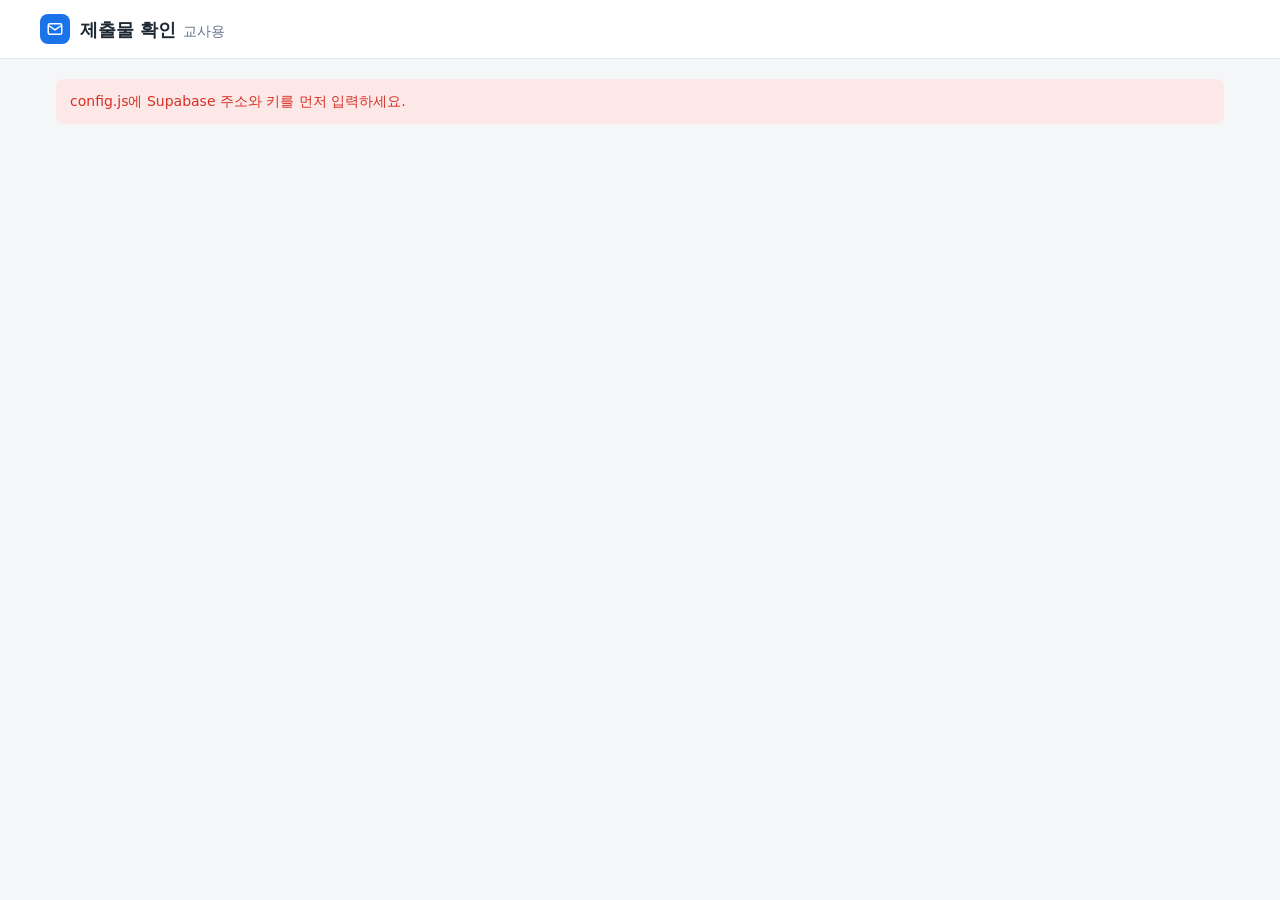
==== teacher.html @ 7e740667 "업무용 이메일 작성 수행평가 양식 Co-Authored-By: Claude Opus 5.5 <noreply@anthropic.com> Claude-Session: https://c" ====
<!doctype html>
<html lang="ko">
<head>
  <meta charset="utf-8">
  <meta name="viewport" content="width=device-width, initial-scale=1">
  <meta name="robots" content="noindex">
  <title>제출물 확인</title>
  <link rel="stylesheet" href="style.css">
  <script src="config.js"></script>
  <script src="vendor/supabase.js"></script>
  <style>
    main { max-width: 1200px; }
    .topbar-inner { max-width: 1200px; }
    .login { max-width: 380px; margin: 60px auto; padding: 24px; }
    .login h2 { margin: 0 0 16px; font-size: 18px; }
    .login label { display: block; font-size: 14px; color: var(--muted); margin-bottom: 12px; }
    .login input { display: block; width: 100%; margin-top: 4px; padding: 10px 12px; border: 1px solid var(--line); border-radius: 8px; }
    .login .btn { width: 100%; justify-content: center; }
    .login .msg { color: var(--danger); font-size: 14px; min-height: 20px; margin-top: 10px; }

    .bar { display: flex; flex-wrap: wrap; gap: 10px; align-items: center; padding: 12px 16px; }
    .bar input[type=search] { flex: 1; min-width: 180px; padding: 8px 12px; border: 1px solid var(--line); border-radius: 20px; }
    .bar label { font-size: 14px; color: var(--muted); display: flex; gap: 6px; align-items: center; }
    .count { font-size: 14px; color: var(--muted); }

    .split { display: grid; grid-template-columns: minmax(0, 420px) minmax(0, 1fr); gap: 16px; margin-top: 16px; align-items: start; }
    .list { max-height: calc(100vh - 220px); overflow: auto; }
    .item { display: block; width: 100%; text-align: left; border: 0; border-bottom: 1px solid var(--line); background: transparent; padding: 12px 16px; cursor: pointer; }
    .item:hover { background: var(--surface-2); }
    .item.sel { background: var(--primary-soft); }
    .item .top { display: flex; gap: 8px; align-items: baseline; }
    .item .who { font-weight: 700; }
    .item .when { margin-left: auto; color: var(--muted); font-size: 12px; white-space: nowrap; }
    .item .s { color: var(--text); font-size: 14px; overflow: hidden; text-overflow: ellipsis; white-space: nowrap; }
    .item .meta { color: var(--muted); font-size: 12px; }
    .tag { display: inline-block; font-size: 11px; padding: 0 6px; border-radius: 10px; background: #fef7e0; color: #8a5a00; margin-left: 4px; }
    .detail { padding: 20px; min-height: 300px; }
    .detail .empty { color: var(--muted); text-align: center; padding: 80px 0; }
    .detail .actions { display: flex; gap: 8px; justify-content: flex-end; margin-bottom: 12px; flex-wrap: wrap; }
    .detail .stu { color: var(--muted); font-size: 14px; margin-bottom: 10px; }

    @media (max-width: 860px) {
      .split { grid-template-columns: 1fr; }
      .list { max-height: 50vh; }
    }
    @media print {
      .split { display: block; }
      .list, .bar, .detail .actions { display: none !important; }
    }
  </style>
</head>
<body>
  <div class="topbar">
    <div class="topbar-inner">
      <div class="logo" aria-hidden="true">
        <svg width="18" height="18" viewBox="0 0 24 24" fill="none" stroke="currentColor" stroke-width="2"><rect x="3" y="5" width="18" height="14" rx="2"/><path d="m3 7 9 6 9-6"/></svg>
      </div>
      <h1>제출물 확인 <span style="font-weight:400;color:var(--muted);font-size:14px">교사용</span></h1>
      <span class="spacer"></span>
      <span id="who" style="font-size:13px;color:var(--muted)"></span>
      <button class="btn hidden" id="logoutBtn" type="button">로그아웃</button>
    </div>
  </div>

  <main>
    <div id="configNotice" class="notice hidden">config.js에 Supabase 주소와 키를 먼저 입력하세요.</div>

    <form class="card login hidden" id="loginView">
      <h2>교사 로그인</h2>
      <label>이메일 <input type="email" id="email" autocomplete="username" required></label>
      <label>비밀번호 <input type="password" id="password" autocomplete="current-password" required></label>
      <button class="btn primary" type="submit" id="loginBtn">로그인</button>
      <div class="msg" id="loginMsg"></div>
    </form>

    <section id="appView" class="hidden">
      <div class="card bar">
        <input type="search" id="q" placeholder="학번, 이름, 제목, 받는 사람으로 검색">
        <label><input type="checkbox" id="latestOnly" checked> 학번별 마지막 제출만</label>
        <span class="count" id="count"></span>
        <button class="btn" id="reloadBtn" type="button">새로고침</button>
        <button class="btn" id="csvBtn" type="button">엑셀(CSV) 내려받기</button>
      </div>
      <div class="split">
        <div class="card list" id="list"></div>
        <div class="card detail" id="detail"><div class="empty">왼쪽 목록에서 제출물을 선택하세요.</div></div>
      </div>
    </section>
  </main>

<script>
(function () {
  const CFG = window.APP_CONFIG || {};
  const $ = (id) => document.getElementById(id);
  if (!CFG.SUPABASE_URL || !CFG.SUPABASE_ANON_KEY || !window.supabase) {
    $("configNotice").classList.remove("hidden");
    return;
  }
  const sb = window.supabase.createClient(CFG.SUPABASE_URL, CFG.SUPABASE_ANON_KEY);
  let rows = [], selectedId = null;

  function el(tag, cls, text) { const n = document.createElement(tag); if (cls) n.className = cls; if (text != null) n.textContent = text; return n; }
  const fmtTime = (t) => new Date(t).toLocaleString("ko-KR", { timeZone: "Asia/Seoul", month: "2-digit", day: "2-digit", hour: "2-digit", minute: "2-digit", second: "2-digit" });
  const fmtSize = (n) => n < 1024 ? n + " B" : n < 1048576 ? (n / 1024).toFixed(1) + " KB" : (n / 1048576).toFixed(1) + " MB";

  // ---------- 로그인 ----------
  async function showForSession(session) {
    if (!session) {
      $("loginView").classList.remove("hidden"); $("appView").classList.add("hidden");
      $("logoutBtn").classList.add("hidden"); $("who").textContent = "";
      return;
    }
    const { data: ok, error } = await sb.rpc("is_teacher");
    if (error || !ok) {
      await sb.auth.signOut();
      $("loginMsg").textContent = "교사 명단(teachers 테이블)에 등록되지 않은 계정입니다.";
      return showForSession(null);
    }
    $("who").textContent = session.user.email;
    $("logoutBtn").classList.remove("hidden");
    $("loginView").classList.add("hidden"); $("appView").classList.remove("hidden");
    load();
  }
  $("loginView").addEventListener("submit", async (e) => {
    e.preventDefault();
    $("loginMsg").textContent = ""; $("loginBtn").disabled = true;
    const { data, error } = await sb.auth.signInWithPassword({ email: $("email").value.trim(), password: $("password").value });
    $("loginBtn").disabled = false;
    if (error) { $("loginMsg").textContent = "로그인 실패: 이메일 또는 비밀번호를 확인하세요."; return; }
    showForSession(data.session);
  });
  $("logoutBtn").addEventListener("click", async () => { await sb.auth.signOut(); rows = []; showForSession(null); });
  sb.auth.getSession().then(({ data }) => showForSession(data.session));

  // ---------- 목록 ----------
  async function load() {
    $("list").innerHTML = '<div style="padding:16px;color:var(--muted)">불러오는 중…</div>';
    const all = [];
    for (let from = 0; ; from += 1000) {
      const { data, error } = await sb.from("submissions").select("*").order("created_at", { ascending: false }).range(from, from + 999);
      if (error) { $("list").innerHTML = ""; $("list").appendChild(el("div", "notice", "불러오기 실패: " + error.message)); return; }
      all.push(...data);
      if (data.length < 1000) break;
    }
    rows = all;
    renderList();
  }

  function visibleRows() {
    let list = rows;
    if ($("latestOnly").checked) {
      const seen = new Set();
      list = list.filter((r) => { const k = r.student_no.trim(); if (seen.has(k)) return false; seen.add(k); return true; });
    }
    const q = $("q").value.trim().toLowerCase();
    if (q) list = list.filter((r) => [r.student_no, r.student_name, r.subject, ...(r.to_addrs || [])].join(" ").toLowerCase().includes(q));
    return list.slice().sort((a, b) => a.student_no.localeCompare(b.student_no, "ko", { numeric: true }) || b.created_at.localeCompare(a.created_at));
  }

  function renderList() {
    const list = visibleRows();
    const counts = {};
    rows.forEach((r) => (counts[r.student_no.trim()] = (counts[r.student_no.trim()] || 0) + 1));
    $("count").textContent = `${list.length}건 표시 / 전체 ${rows.length}건 · 학생 ${Object.keys(counts).length}명`;
    const box = $("list"); box.innerHTML = "";
    if (!list.length) { box.appendChild(el("div", null, "제출물이 없습니다.")).style.cssText = "padding:16px;color:var(--muted)"; return; }
    list.forEach((r) => {
      const b = el("button", "item" + (r.id === selectedId ? " sel" : "")); b.type = "button";
      const top = el("div", "top");
      const who = el("span", "who", `${r.student_no} ${r.student_name}`);
      if (counts[r.student_no.trim()] > 1) who.appendChild(el("span", "tag", `${counts[r.student_no.trim()]}회 제출`));
      top.append(who, el("span", "when", fmtTime(r.created_at)));
      const att = (r.attachments || []).length;
      b.append(top, el("div", "s", r.subject || "(제목 없음)"),
        el("div", "meta", `받는 사람 ${r.to_addrs.length} · 참조 ${r.cc_addrs.length} · 숨은 참조 ${r.bcc_addrs.length}` + (att ? ` · 첨부 ${att}` : "")));
      b.addEventListener("click", () => { selectedId = r.id; renderList(); renderDetail(r); });
      box.appendChild(b);
    });
  }
  $("q").addEventListener("input", renderList);
  $("latestOnly").addEventListener("change", renderList);
  $("reloadBtn").addEventListener("click", load);

  // ---------- 상세 ----------
  async function renderDetail(r) {
    const d = $("detail"); d.innerHTML = "";
    const actions = el("div", "actions");
    const printBtn = el("button", "btn", "인쇄"); printBtn.type = "button"; printBtn.onclick = () => window.print();
    const delBtn = el("button", "btn danger", "삭제"); delBtn.type = "button"; delBtn.onclick = () => del(r);
    actions.append(printBtn, delBtn);
    d.appendChild(actions);
    d.appendChild(el("div", "stu", `${r.student_no} ${r.student_name} · 제출 ${new Date(r.created_at).toLocaleString("ko-KR", { timeZone: "Asia/Seoul" })} · 접수번호 ${r.id.slice(0, 8).toUpperCase()}`));

    const v = el("div", "mailview");
    v.appendChild(el("h3", "subj" + (r.subject ? "" : " empty"), r.subject || "(제목 없음)"));
    const dl = el("dl");
    const add = (k, val, always) => { if (!val && !always) return; dl.append(el("dt", null, k), el("dd", null, val || "(없음)")); };
    add("보내는 사람", r.sender, true);
    add("받는 사람", r.to_addrs.join(", "), true);
    add("참조", r.cc_addrs.join(", "), true);
    add("숨은 참조", r.bcc_addrs.join(", "), true);
    v.appendChild(dl);
    v.appendChild(el("div", "body", r.body || "(본문 없음)"));
    v.appendChild(el("div", "sig", r.signature || "(서명 없음)"));
    const files = r.attachments || [];
    const fl = el("div", "files");
    if (!files.length) fl.appendChild(el("span", "meta", "첨부파일 없음")).style.cssText = "color:var(--muted);font-size:14px";
    v.appendChild(fl);
    d.appendChild(v);

    for (const f of files) {
      const a = el("span", "attach");
      const link = el("a", "name", f.name); link.title = f.name; link.href = "#";
      a.append(link, el("span", "size", fmtSize(f.size)));
      fl.appendChild(a);
      const { data, error } = await sb.storage.from("attachments").createSignedUrl(f.path, 3600, { download: f.name });
      if (error) { link.removeAttribute("href"); link.textContent += " (불러오기 실패)"; }
      else link.href = data.signedUrl;
    }
  }

  async function del(r) {
    if (!confirm(`${r.student_no} ${r.student_name} 학생의 제출물(${fmtTime(r.created_at)})을 삭제할까요? 되돌릴 수 없습니다.`)) return;
    const paths = (r.attachments || []).map((f) => f.path);
    if (paths.length) await sb.storage.from("attachments").remove(paths);
    const { error } = await sb.from("submissions").delete().eq("id", r.id);
    if (error) { alert("삭제 실패: " + error.message); return; }
    rows = rows.filter((x) => x.id !== r.id); selectedId = null;
    $("detail").innerHTML = '<div class="empty">삭제했습니다.</div>';
    renderList();
  }

  // ---------- CSV ----------
  $("csvBtn").addEventListener("click", () => {
    const head = ["제출시각", "학번", "이름", "보내는 사람", "받는 사람", "참조", "숨은 참조", "제목", "본문", "서명", "첨부파일", "접수번호"];
    const lines = [head];
    visibleRows().forEach((r) => lines.push([
      new Date(r.created_at).toLocaleString("ko-KR", { timeZone: "Asia/Seoul" }), r.student_no, r.student_name, r.sender || "",
      r.to_addrs.join(", "), r.cc_addrs.join(", "), r.bcc_addrs.join(", "), r.subject || "", r.body || "", r.signature || "",
      (r.attachments || []).map((f) => f.name).join(", "), r.id.slice(0, 8).toUpperCase(),
    ]));
    const csv = "﻿" + lines.map((l) => l.map((c) => '"' + String(c).replace(/"/g, '""') + '"').join(",")).join("\r\n");
    const a = document.createElement("a");
    a.href = URL.createObjectURL(new Blob([csv], { type: "text/csv;charset=utf-8" }));
    a.download = `이메일수행평가_제출물_${new Date().toISOString().slice(0, 10)}.csv`;
    a.click();
    setTimeout(() => URL.revokeObjectURL(a.href), 1000);
  });
})();
</script>
</body>
</html>
---- style.css ----
:root {
  --bg: #f4f6f8;
  --surface: #ffffff;
  --surface-2: #f8fafc;
  --text: #1f2933;
  --muted: #64748b;
  --line: #e2e8f0;
  --primary: #1a73e8;
  --primary-hover: #155fc4;
  --primary-soft: #e8f0fe;
  --danger: #d93025;
  --danger-soft: #fce8e6;
  --ok: #188038;
  --ok-soft: #e6f4ea;
  --radius: 10px;
  --shadow: 0 1px 3px rgba(15, 23, 42, .08), 0 4px 16px rgba(15, 23, 42, .06);
}

* { box-sizing: border-box; }
html, body { margin: 0; }
body {
  background: var(--bg);
  color: var(--text);
  font-family: "Pretendard", "Apple SD Gothic Neo", "Malgun Gothic", "Noto Sans KR", system-ui, sans-serif;
  font-size: 15px;
  line-height: 1.5;
}
button, input, textarea { font: inherit; color: inherit; }

.topbar {
  background: var(--surface);
  border-bottom: 1px solid var(--line);
  padding: 14px 16px;
}
.topbar-inner { max-width: 920px; margin: 0 auto; display: flex; align-items: center; gap: 10px; }
.topbar h1 { font-size: 18px; margin: 0; font-weight: 700; }
.topbar .spacer { flex: 1; }
.logo {
  width: 30px; height: 30px; border-radius: 8px; background: var(--primary); color: #fff;
  display: grid; place-items: center; flex: none;
}

main { max-width: 920px; margin: 20px auto 60px; padding: 0 16px; }

.card { background: var(--surface); border-radius: var(--radius); box-shadow: var(--shadow); }
.card + .card { margin-top: 16px; }

.notice {
  padding: 12px 14px; border-radius: 8px; margin-bottom: 16px; font-size: 14px;
  background: var(--danger-soft); color: var(--danger);
}
.notice.info { background: var(--primary-soft); color: #174ea6; }

/* 학생 정보 */
.student { display: flex; flex-wrap: wrap; gap: 12px; padding: 14px 16px; align-items: center; }
.student .title { font-weight: 700; margin-right: 6px; }
.student label { display: flex; align-items: center; gap: 8px; color: var(--muted); font-size: 14px; }
.student input {
  width: 140px; padding: 8px 10px; border: 1px solid var(--line); border-radius: 6px; background: var(--surface);
}
.student input:focus { outline: 2px solid var(--primary); outline-offset: -1px; border-color: transparent; }

/* 편지 쓰기 */
.compose-head {
  background: #404b5a; color: #fff; padding: 10px 16px; border-radius: var(--radius) var(--radius) 0 0;
  font-size: 14px; font-weight: 600; display: flex; justify-content: space-between; align-items: center;
}
.compose-head .saved { font-weight: 400; opacity: .8; font-size: 13px; }

.row {
  display: flex; align-items: flex-start; gap: 8px; border-bottom: 1px solid var(--line);
  padding: 6px 16px; min-height: 44px;
}
.row > .label { width: 84px; flex: none; color: var(--muted); font-size: 14px; padding-top: 7px; }
.row > .label small { display: block; font-size: 11px; color: #94a3b8; line-height: 1.2; }
.row input.plain {
  flex: 1; border: 0; outline: 0; padding: 7px 0; background: transparent; min-width: 0;
}

.chips { flex: 1; display: flex; flex-wrap: wrap; gap: 6px; align-items: center; min-width: 0; padding: 3px 0; cursor: text; }
.chips input { flex: 1; min-width: 160px; border: 0; outline: 0; padding: 4px 0; background: transparent; }
.chip {
  display: inline-flex; align-items: center; gap: 4px; max-width: 100%;
  background: var(--surface-2); border: 1px solid var(--line); border-radius: 16px;
  padding: 2px 4px 2px 10px; font-size: 14px;
}
.chip span { overflow: hidden; text-overflow: ellipsis; white-space: nowrap; }
.chip.invalid { background: var(--danger-soft); border-color: #f5b5ae; color: var(--danger); }
.chip button {
  border: 0; background: transparent; cursor: pointer; width: 20px; height: 20px; border-radius: 50%;
  display: grid; place-items: center; color: var(--muted); padding: 0;
}
.chip button:hover { background: rgba(0,0,0,.08); }

.body-area { padding: 12px 16px; }
.body-area textarea {
  width: 100%; border: 0; outline: 0; resize: vertical; min-height: 300px; background: transparent; line-height: 1.7;
}
.sig-area { margin: 0 16px; border-top: 1px dashed var(--line); padding: 10px 0; }
.sig-area .label { color: var(--muted); font-size: 13px; margin-bottom: 4px; }
.sig-area textarea {
  width: 100%; border: 1px solid var(--line); border-radius: 6px; padding: 8px 10px; min-height: 80px;
  resize: vertical; background: var(--surface-2); line-height: 1.6;
}
.sig-area textarea:focus { outline: 2px solid var(--primary); outline-offset: -1px; border-color: transparent; }

.attach-list { padding: 4px 16px 0; display: flex; flex-wrap: wrap; gap: 8px; }
.attach {
  display: inline-flex; align-items: center; gap: 8px; border: 1px solid var(--line); border-radius: 8px;
  padding: 6px 6px 6px 10px; background: var(--surface-2); font-size: 14px; max-width: 100%;
}
.attach .name { overflow: hidden; text-overflow: ellipsis; white-space: nowrap; max-width: 260px; }
.attach .size { color: var(--muted); font-size: 12px; }
.attach a { color: var(--primary); text-decoration: none; }
.attach a:hover { text-decoration: underline; }

.dropzone {
  margin: 10px 16px 0; border: 2px dashed var(--line); border-radius: 8px; padding: 14px; text-align: center;
  color: var(--muted); font-size: 14px; display: none;
}
.dropzone.active { display: block; border-color: var(--primary); background: var(--primary-soft); color: var(--primary); }

.toolbar { display: flex; align-items: center; gap: 8px; padding: 14px 16px; flex-wrap: wrap; }
.toolbar .spacer { flex: 1; }

.btn {
  border: 1px solid var(--line); background: var(--surface); padding: 8px 16px; border-radius: 20px; cursor: pointer;
  display: inline-flex; align-items: center; gap: 6px; font-size: 14px; white-space: nowrap;
}
.btn:hover { background: var(--surface-2); }
.btn.primary { background: var(--primary); border-color: var(--primary); color: #fff; font-weight: 600; padding: 9px 24px; }
.btn.primary:hover { background: var(--primary-hover); }
.btn.danger { color: var(--danger); }
.btn:disabled { opacity: .55; cursor: not-allowed; }
.btn svg { width: 18px; height: 18px; }

/* 모달 */
.modal-bg {
  position: fixed; inset: 0; background: rgba(15, 23, 42, .45); display: none; align-items: center;
  justify-content: center; padding: 16px; z-index: 50;
}
.modal-bg.open { display: flex; }
.modal {
  background: var(--surface); border-radius: 12px; width: 100%; max-width: 760px; max-height: calc(100vh - 32px);
  display: flex; flex-direction: column; box-shadow: 0 20px 50px rgba(0,0,0,.25);
}
.modal header { padding: 16px 18px; border-bottom: 1px solid var(--line); font-weight: 700; display: flex; justify-content: space-between; align-items: center; }
.modal .content { padding: 16px 18px; overflow: auto; }
.modal footer { padding: 12px 18px; border-top: 1px solid var(--line); display: flex; gap: 8px; justify-content: flex-end; flex-wrap: wrap; }
.modal .x { border: 0; background: transparent; font-size: 22px; cursor: pointer; color: var(--muted); line-height: 1; }

.warn-list { margin: 0 0 14px; padding: 10px 14px 10px 30px; background: #fef7e0; color: #8a5a00; border-radius: 8px; font-size: 14px; }
.err-list { margin: 0 0 14px; padding: 10px 14px 10px 30px; background: var(--danger-soft); color: var(--danger); border-radius: 8px; font-size: 14px; }

/* 받은 메일처럼 보기 */
.mailview .subj { font-size: 20px; font-weight: 700; margin: 0 0 12px; word-break: break-word; }
.mailview .subj.empty { color: var(--muted); font-weight: 400; font-style: italic; }
.mailview dl { display: grid; grid-template-columns: 84px 1fr; gap: 4px 10px; margin: 0 0 14px; font-size: 14px; }
.mailview dt { color: var(--muted); }
.mailview dd { margin: 0; word-break: break-all; }
.mailview .body {
  white-space: pre-wrap; word-break: break-word; border-top: 1px solid var(--line); padding-top: 14px; line-height: 1.75;
}
.mailview .sig { white-space: pre-wrap; color: #475569; margin-top: 16px; padding-top: 10px; border-top: 1px dashed var(--line); font-size: 14px; }
.mailview .files { margin-top: 16px; display: flex; flex-wrap: wrap; gap: 8px; }

.success { text-align: center; padding: 48px 20px; }
.success .check {
  width: 64px; height: 64px; border-radius: 50%; background: var(--ok-soft); color: var(--ok);
  display: grid; place-items: center; margin: 0 auto 16px;
}
.success h2 { margin: 0 0 8px; }
.success p { color: var(--muted); margin: 4px 0; }
.success .receipt { display: inline-block; margin-top: 14px; background: var(--surface-2); border: 1px solid var(--line); border-radius: 8px; padding: 10px 16px; text-align: left; font-size: 14px; }

.hidden { display: none !important; }

@media (max-width: 600px) {
  .row { flex-direction: column; gap: 0; padding: 6px 16px; }
  .row > .label { width: auto; padding-top: 2px; }
  .row > .label small { display: inline; margin-left: 4px; }
  .chips input { min-width: 120px; }
  .student input { width: 120px; }
  .mailview dl { grid-template-columns: 70px 1fr; }
  .attach .name { max-width: 180px; }
}

@media print {
  body { background: #fff; }
  .topbar, .no-print { display: none !important; }
  .card { box-shadow: none; }
}
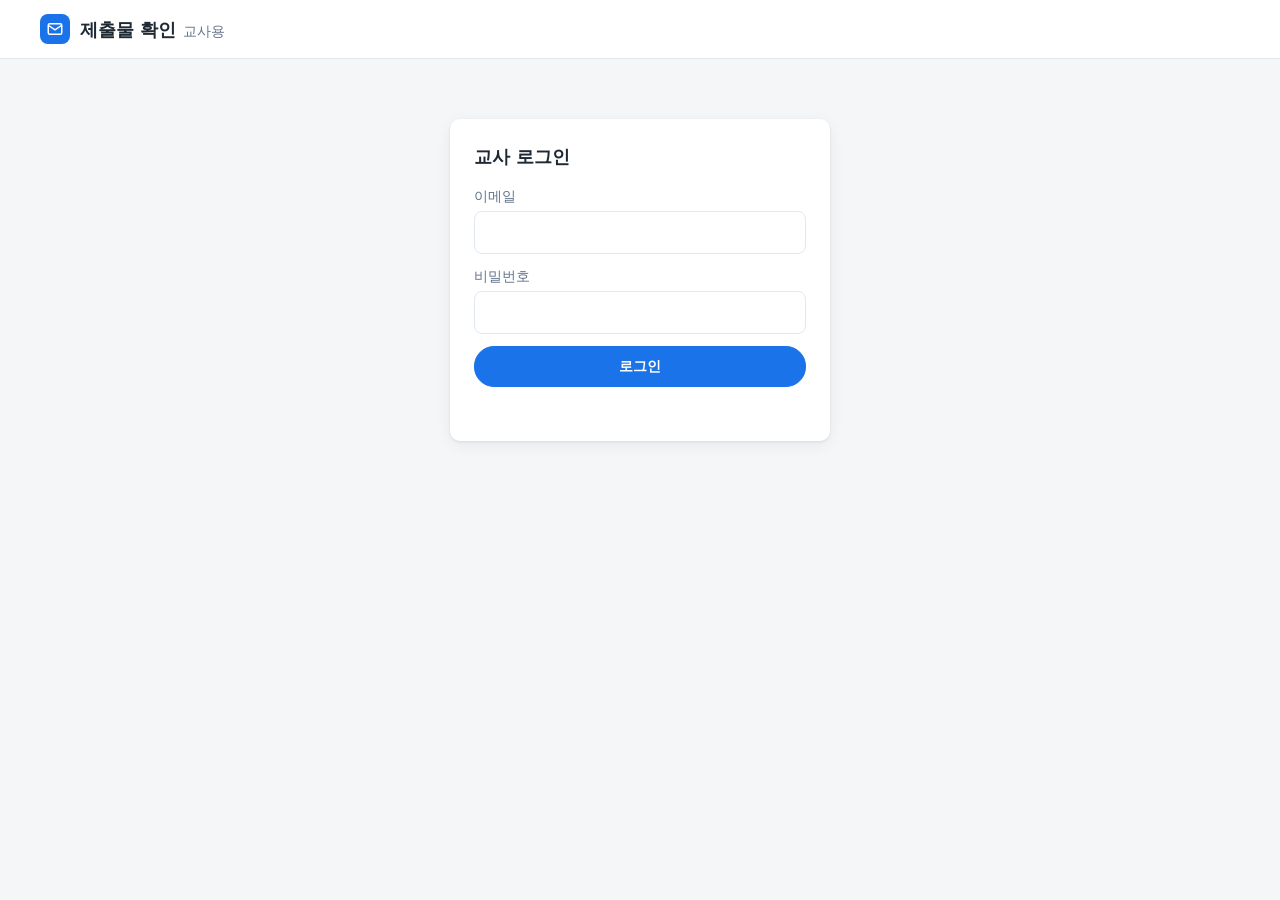
==== commit bca04200: "시험 마감(잠금)·마감 예약, 서버 자동저장과 교사 복원 기능 추가 Co-Authored-By: Claude Opus 5.5 <noreply@anthropic.com> Claude" ====
--- a/teacher.html
+++ b/teacher.html
@@ -38,6 +38,15 @@
     .detail .empty { color: var(--muted); text-align: center; padding: 80px 0; }
     .detail .actions { display: flex; gap: 8px; justify-content: flex-end; margin-bottom: 12px; flex-wrap: wrap; }
     .detail .stu { color: var(--muted); font-size: 14px; margin-bottom: 10px; }
+    .exam { display: flex; flex-wrap: wrap; gap: 10px; align-items: center; padding: 14px 16px; margin-bottom: 16px; }
+    .exam .spacer { flex: 1; }
+    .exam input[type=datetime-local] { padding: 6px 10px; border: 1px solid var(--line); border-radius: 8px; }
+    .tabs { display: inline-flex; border: 1px solid var(--line); border-radius: 20px; overflow: hidden; }
+    .tabs button { border: 0; background: transparent; padding: 7px 14px; cursor: pointer; font-size: 14px; }
+    .tabs button.on { background: var(--primary); color: #fff; font-weight: 600; }
+    .tag.ok { background: var(--ok-soft); color: var(--ok); }
+    .tag.wait { background: var(--primary-soft); color: #174ea6; }
+    .help { font-size: 13px; color: var(--muted); background: var(--surface-2); border-radius: 8px; padding: 8px 12px; margin-bottom: 12px; }
 
     @media (max-width: 860px) {
       .split { grid-template-columns: 1fr; }
@@ -74,7 +83,18 @@
     </form>
 
     <section id="appView" class="hidden">
+      <div class="card exam">
+        <b>시험 상태</b>
+        <span class="pill" id="examPill">확인 중…</span>
+        <span class="count" id="examInfo"></span>
+        <span class="spacer"></span>
+        <label class="count">마감 예약 <input type="datetime-local" id="closeAt"></label>
+        <button class="btn" id="setCloseBtn" type="button">예약</button>
+        <button class="btn" id="clearCloseBtn" type="button">예약 취소</button>
+        <button class="btn" id="toggleBtn" type="button">…</button>
+      </div>
       <div class="card bar">
+        <div class="tabs"><button type="button" id="tabSub" class="on">제출물</button><button type="button" id="tabDraft">작성 중 자동저장</button></div>
         <input type="search" id="q" placeholder="학번, 이름, 제목, 받는 사람으로 검색">
         <label><input type="checkbox" id="latestOnly" checked> 학번별 마지막 제출만</label>
         <span class="count" id="count"></span>
@@ -97,11 +117,14 @@
     return;
   }
   const sb = window.supabase.createClient(CFG.SUPABASE_URL, CFG.SUPABASE_ANON_KEY);
-  let rows = [], selectedId = null;
+  let rows = [], drafts = [], selectedId = null, mode = "sub", exam = null;
 
   function el(tag, cls, text) { const n = document.createElement(tag); if (cls) n.className = cls; if (text != null) n.textContent = text; return n; }
+  function btn(label, cls, onClick) { const b = el("button", "btn " + (cls || ""), label); b.type = "button"; b.onclick = onClick; return b; }
   const fmtTime = (t) => new Date(t).toLocaleString("ko-KR", { timeZone: "Asia/Seoul", month: "2-digit", day: "2-digit", hour: "2-digit", minute: "2-digit", second: "2-digit" });
+  const fmtFull = (t) => new Date(t).toLocaleString("ko-KR", { timeZone: "Asia/Seoul" });
   const fmtSize = (n) => n < 1024 ? n + " B" : n < 1048576 ? (n / 1024).toFixed(1) + " KB" : (n / 1048576).toFixed(1) + " MB";
+  const key = (no) => String(no || "").trim();
 
   // ---------- 로그인 ----------
   async function showForSession(session) {
@@ -119,7 +142,7 @@
     $("who").textContent = session.user.email;
     $("logoutBtn").classList.remove("hidden");
     $("loginView").classList.add("hidden"); $("appView").classList.remove("hidden");
-    load();
+    loadExam(); load();
   }
   $("loginView").addEventListener("submit", async (e) => {
     e.preventDefault();
@@ -129,28 +152,104 @@
     if (error) { $("loginMsg").textContent = "로그인 실패: 이메일 또는 비밀번호를 확인하세요."; return; }
     showForSession(data.session);
   });
-  $("logoutBtn").addEventListener("click", async () => { await sb.auth.signOut(); rows = []; showForSession(null); });
+  $("logoutBtn").addEventListener("click", async () => { await sb.auth.signOut(); rows = []; drafts = []; showForSession(null); });
   sb.auth.getSession().then(({ data }) => showForSession(data.session));
 
+  // ---------- 시험 상태 ----------
+  function toLocalInput(t) {
+    const d = new Date(t), pad = (n) => String(n).padStart(2, "0");
+    return `${d.getFullYear()}-${pad(d.getMonth() + 1)}-${pad(d.getDate())}T${pad(d.getHours())}:${pad(d.getMinutes())}`;
+  }
+  function renderExam() {
+    const pill = $("examPill"), info = $("examInfo"), tb = $("toggleBtn");
+    if (!exam) {
+      pill.className = "pill"; pill.textContent = "설정 필요";
+      info.textContent = "Supabase에서 update-v2.sql을 실행하세요.";
+      ["toggleBtn", "setCloseBtn", "clearCloseBtn", "closeAt"].forEach((id) => ($(id).disabled = true));
+      return;
+    }
+    ["toggleBtn", "setCloseBtn", "clearCloseBtn", "closeAt"].forEach((id) => ($(id).disabled = false));
+    pill.className = "pill " + (exam.open ? "open" : "closed");
+    pill.textContent = exam.open ? "진행 중 · 작성/제출 가능" : "마감됨 · 작성/제출 불가";
+    const ca = exam.closes_at ? new Date(exam.closes_at) : null;
+    if (ca && exam.open) {
+      const mins = Math.max(0, Math.round((ca - new Date(exam.now)) / 60000));
+      info.textContent = `${fmtFull(ca)} 자동 마감 예정 (약 ${mins}분 남음)`;
+    } else if (ca && !exam.open && exam.manual_open) {
+      info.textContent = `${fmtFull(ca)}에 자동 마감됨`;
+    } else info.textContent = "";
+    if (ca && document.activeElement !== $("closeAt")) $("closeAt").value = toLocalInput(ca);
+    tb.textContent = exam.open ? "지금 마감하기" : "다시 열기";
+    tb.className = "btn " + (exam.open ? "danger" : "primary");
+  }
+  async function loadExam() {
+    const { data, error } = await sb.rpc("exam_status");
+    exam = error ? null : data;
+    renderExam();
+  }
+  async function setExam(open, closesAt) {
+    const { data, error } = await sb.rpc("set_exam_status", { p_open: open, p_closes_at: closesAt });
+    if (error) { alert("변경 실패: " + error.message); return; }
+    exam = data; renderExam();
+  }
+  $("toggleBtn").addEventListener("click", () => {
+    if (exam.open) {
+      if (!confirm("지금 마감할까요?\n학생 화면이 20초 안에 잠기고, 더 이상 작성·제출할 수 없습니다.")) return;
+      setExam(false, exam.closes_at);
+    } else {
+      const ca = exam.closes_at && new Date(exam.closes_at) > new Date(exam.now) ? exam.closes_at : null;
+      if (!confirm("다시 열까요? 학생들이 다시 작성·제출할 수 있게 됩니다." + (exam.closes_at && !ca ? "\n(지난 마감 예약은 지워집니다)" : ""))) return;
+      setExam(true, ca);
+    }
+  });
+  $("setCloseBtn").addEventListener("click", () => {
+    const v = $("closeAt").value;
+    if (!v) { alert("마감 날짜와 시각을 먼저 고르세요."); return; }
+    const t = new Date(v);
+    if (t <= new Date()) { alert("지금보다 나중 시각을 고르세요."); return; }
+    setExam(exam.open, t.toISOString());
+  });
+  $("clearCloseBtn").addEventListener("click", () => { $("closeAt").value = ""; setExam(exam.open, null); });
+  setInterval(() => { if (!$("appView").classList.contains("hidden")) loadExam(); }, 30000);
+
   // ---------- 목록 ----------
+  async function fetchAll(table, cols) {
+    const all = [];
+    for (let from = 0; ; from += 1000) {
+      const { data, error } = await sb.from(table).select(cols).order("created_at", { ascending: false }).range(from, from + 999);
+      if (error) throw error;
+      all.push(...data);
+      if (data.length < 1000) break;
+    }
+    return all;
+  }
   async function load() {
     $("list").innerHTML = '<div style="padding:16px;color:var(--muted)">불러오는 중…</div>';
-    const all = [];
-    for (let from = 0; ; from += 1000) {
-      const { data, error } = await sb.from("submissions").select("*").order("created_at", { ascending: false }).range(from, from + 999);
-      if (error) { $("list").innerHTML = ""; $("list").appendChild(el("div", "notice", "불러오기 실패: " + error.message)); return; }
-      all.push(...data);
-      if (data.length < 1000) break;
-    }
-    rows = all;
+    try {
+      rows = await fetchAll("submissions", "*");
+      try { drafts = await fetchAll("drafts", "*"); } catch (_) { drafts = []; }
+    } catch (error) {
+      $("list").innerHTML = ""; $("list").appendChild(el("div", "notice", "불러오기 실패: " + error.message)); return;
+    }
+    drafts.sort((a, b) => b.updated_at.localeCompare(a.updated_at));
     renderList();
   }
 
+  function submitCounts() {
+    const c = {}; rows.forEach((r) => (c[key(r.student_no)] = (c[key(r.student_no)] || 0) + 1)); return c;
+  }
+  const draftAsMail = (d) => {
+    const x = d.data || {};
+    return { id: d.id, student_no: d.student_no, student_name: d.student_name, created_at: d.updated_at, sender: x.sender || "",
+      to_addrs: x.to || [], cc_addrs: x.cc || [], bcc_addrs: x.bcc || [], subject: x.subject || "", body: x.body || "", signature: x.signature || "",
+      attachments: [], restore_until: d.restore_until, _draft: true };
+  };
+
   function visibleRows() {
-    let list = rows;
+    let list = mode === "sub" ? rows : drafts.map(draftAsMail);
     if ($("latestOnly").checked) {
       const seen = new Set();
-      list = list.filter((r) => { const k = r.student_no.trim(); if (seen.has(k)) return false; seen.add(k); return true; });
+      list = list.filter((r) => { const k = key(r.student_no); if (seen.has(k)) return false; seen.add(k); return true; });
     }
     const q = $("q").value.trim().toLowerCase();
     if (q) list = list.filter((r) => [r.student_no, r.student_name, r.subject, ...(r.to_addrs || [])].join(" ").toLowerCase().includes(q));
@@ -158,18 +257,26 @@
   }
 
   function renderList() {
-    const list = visibleRows();
-    const counts = {};
-    rows.forEach((r) => (counts[r.student_no.trim()] = (counts[r.student_no.trim()] || 0) + 1));
-    $("count").textContent = `${list.length}건 표시 / 전체 ${rows.length}건 · 학생 ${Object.keys(counts).length}명`;
+    const list = visibleRows(), counts = submitCounts();
+    $("tabSub").classList.toggle("on", mode === "sub"); $("tabDraft").classList.toggle("on", mode === "draft");
+    $("latestOnly").parentElement.lastChild.textContent = mode === "sub" ? " 학번별 마지막 제출만" : " 학번별 최근 것만";
+    $("count").textContent = mode === "sub"
+      ? `${list.length}건 표시 / 전체 ${rows.length}건 · 학생 ${Object.keys(counts).length}명`
+      : `${list.length}건 표시 / 전체 ${drafts.length}건 · 미제출 ${new Set(drafts.filter((d) => !counts[key(d.student_no)]).map((d) => key(d.student_no))).size}명`;
     const box = $("list"); box.innerHTML = "";
-    if (!list.length) { box.appendChild(el("div", null, "제출물이 없습니다.")).style.cssText = "padding:16px;color:var(--muted)"; return; }
+    if (!list.length) {
+      box.appendChild(el("div", null, mode === "sub" ? "제출물이 없습니다." : "자동저장된 작성 내용이 없습니다.")).style.cssText = "padding:16px;color:var(--muted)";
+      return;
+    }
     list.forEach((r) => {
       const b = el("button", "item" + (r.id === selectedId ? " sel" : "")); b.type = "button";
       const top = el("div", "top");
       const who = el("span", "who", `${r.student_no} ${r.student_name}`);
-      if (counts[r.student_no.trim()] > 1) who.appendChild(el("span", "tag", `${counts[r.student_no.trim()]}회 제출`));
-      top.append(who, el("span", "when", fmtTime(r.created_at)));
+      const n = counts[key(r.student_no)] || 0;
+      if (mode === "sub" && n > 1) who.appendChild(el("span", "tag", `${n}회 제출`));
+      if (mode === "draft") who.appendChild(el("span", "tag" + (n ? " ok" : ""), n ? "제출함" : "미제출"));
+      if (r.restore_until && new Date(r.restore_until) > new Date()) who.appendChild(el("span", "tag wait", "복원 대기"));
+      top.append(who, el("span", "when", (mode === "draft" ? "저장 " : "") + fmtTime(r.created_at)));
       const att = (r.attachments || []).length;
       b.append(top, el("div", "s", r.subject || "(제목 없음)"),
         el("div", "meta", `받는 사람 ${r.to_addrs.length} · 참조 ${r.cc_addrs.length} · 숨은 참조 ${r.bcc_addrs.length}` + (att ? ` · 첨부 ${att}` : "")));
@@ -177,34 +284,48 @@
       box.appendChild(b);
     });
   }
+  function setMode(m) {
+    mode = m; selectedId = null;
+    $("detail").innerHTML = `<div class="empty">왼쪽 목록에서 ${m === "sub" ? "제출물" : "작성 내용"}을 선택하세요.</div>`;
+    renderList();
+  }
+  $("tabSub").addEventListener("click", () => setMode("sub"));
+  $("tabDraft").addEventListener("click", () => setMode("draft"));
   $("q").addEventListener("input", renderList);
   $("latestOnly").addEventListener("change", renderList);
-  $("reloadBtn").addEventListener("click", load);
+  $("reloadBtn").addEventListener("click", () => { loadExam(); load(); });
 
   // ---------- 상세 ----------
   async function renderDetail(r) {
     const d = $("detail"); d.innerHTML = "";
     const actions = el("div", "actions");
-    const printBtn = el("button", "btn", "인쇄"); printBtn.type = "button"; printBtn.onclick = () => window.print();
-    const delBtn = el("button", "btn danger", "삭제"); delBtn.type = "button"; delBtn.onclick = () => del(r);
-    actions.append(printBtn, delBtn);
+    if (r._draft) actions.append(btn("복원 허용 (10분)", "primary", () => allowRestore(r)));
+    actions.append(btn("인쇄", "", () => window.print()), btn("삭제", "danger", () => del(r)));
     d.appendChild(actions);
-    d.appendChild(el("div", "stu", `${r.student_no} ${r.student_name} · 제출 ${new Date(r.created_at).toLocaleString("ko-KR", { timeZone: "Asia/Seoul" })} · 접수번호 ${r.id.slice(0, 8).toUpperCase()}`));
+    if (r._draft) {
+      d.appendChild(el("div", "help",
+        "학생 PC가 재부팅되었다면 [복원 허용]을 누른 뒤, 학생에게 같은 학번·이름을 다시 입력하라고 하세요. " +
+        "10분 안에 학생 화면에 '불러올까요?' 안내가 뜹니다(한 번 불러가면 끝). 첨부파일은 자동저장되지 않습니다."));
+      d.appendChild(el("div", "stu", `${r.student_no} ${r.student_name} · 마지막 자동저장 ${fmtFull(r.created_at)}` +
+        (r.restore_until && new Date(r.restore_until) > new Date() ? ` · 복원 대기 중(~${new Date(r.restore_until).toLocaleTimeString("ko-KR", { hour: "2-digit", minute: "2-digit" })})` : "")));
+    } else {
+      d.appendChild(el("div", "stu", `${r.student_no} ${r.student_name} · 제출 ${fmtFull(r.created_at)} · 접수번호 ${r.id.slice(0, 8).toUpperCase()}`));
+    }
 
     const v = el("div", "mailview");
     v.appendChild(el("h3", "subj" + (r.subject ? "" : " empty"), r.subject || "(제목 없음)"));
     const dl = el("dl");
-    const add = (k, val, always) => { if (!val && !always) return; dl.append(el("dt", null, k), el("dd", null, val || "(없음)")); };
-    add("보내는 사람", r.sender, true);
-    add("받는 사람", r.to_addrs.join(", "), true);
-    add("참조", r.cc_addrs.join(", "), true);
-    add("숨은 참조", r.bcc_addrs.join(", "), true);
+    const add = (k, val) => dl.append(el("dt", null, k), el("dd", null, val || "(없음)"));
+    add("보내는 사람", r.sender);
+    add("받는 사람", r.to_addrs.join(", "));
+    add("참조", r.cc_addrs.join(", "));
+    add("숨은 참조", r.bcc_addrs.join(", "));
     v.appendChild(dl);
     v.appendChild(el("div", "body", r.body || "(본문 없음)"));
     v.appendChild(el("div", "sig", r.signature || "(서명 없음)"));
     const files = r.attachments || [];
     const fl = el("div", "files");
-    if (!files.length) fl.appendChild(el("span", "meta", "첨부파일 없음")).style.cssText = "color:var(--muted);font-size:14px";
+    if (!r._draft && !files.length) fl.appendChild(el("span", "meta", "첨부파일 없음")).style.cssText = "color:var(--muted);font-size:14px";
     v.appendChild(fl);
     d.appendChild(v);
 
@@ -219,30 +340,48 @@
     }
   }
 
+  async function allowRestore(r) {
+    if (exam && !exam.open) { alert("시험이 마감된 상태에서는 복원할 수 없습니다. 먼저 [다시 열기]를 누르세요."); return; }
+    const { error } = await sb.rpc("allow_restore", { p_id: r.id });
+    if (error) { alert("복원 허용 실패: " + error.message); return; }
+    const dr = drafts.find((x) => x.id === r.id);
+    if (dr) dr.restore_until = new Date(Date.now() + 10 * 60000).toISOString();
+    r.restore_until = dr && dr.restore_until;
+    alert(`복원을 허용했습니다.\n${r.student_no} ${r.student_name} 학생에게 학번과 이름을 다시 입력하라고 안내하세요. (10분간 유효)`);
+    renderList(); renderDetail(r);
+  }
+
   async function del(r) {
-    if (!confirm(`${r.student_no} ${r.student_name} 학생의 제출물(${fmtTime(r.created_at)})을 삭제할까요? 되돌릴 수 없습니다.`)) return;
-    const paths = (r.attachments || []).map((f) => f.path);
-    if (paths.length) await sb.storage.from("attachments").remove(paths);
-    const { error } = await sb.from("submissions").delete().eq("id", r.id);
+    const what = r._draft ? "자동저장된 작성 내용" : "제출물";
+    if (!confirm(`${r.student_no} ${r.student_name} 학생의 ${what}(${fmtTime(r.created_at)})을 삭제할까요? 되돌릴 수 없습니다.`)) return;
+    if (!r._draft) {
+      const paths = (r.attachments || []).map((f) => f.path);
+      if (paths.length) await sb.storage.from("attachments").remove(paths);
+    }
+    const { error } = await sb.from(r._draft ? "drafts" : "submissions").delete().eq("id", r.id);
     if (error) { alert("삭제 실패: " + error.message); return; }
-    rows = rows.filter((x) => x.id !== r.id); selectedId = null;
+    if (r._draft) drafts = drafts.filter((x) => x.id !== r.id); else rows = rows.filter((x) => x.id !== r.id);
+    selectedId = null;
     $("detail").innerHTML = '<div class="empty">삭제했습니다.</div>';
     renderList();
   }
 
   // ---------- CSV ----------
   $("csvBtn").addEventListener("click", () => {
-    const head = ["제출시각", "학번", "이름", "보내는 사람", "받는 사람", "참조", "숨은 참조", "제목", "본문", "서명", "첨부파일", "접수번호"];
+    const counts = submitCounts();
+    const head = [mode === "sub" ? "제출시각" : "마지막 자동저장", "학번", "이름", "보내는 사람", "받는 사람", "참조", "숨은 참조", "제목", "본문", "서명",
+      mode === "sub" ? "첨부파일" : "제출 여부", mode === "sub" ? "접수번호" : "구분"];
     const lines = [head];
     visibleRows().forEach((r) => lines.push([
-      new Date(r.created_at).toLocaleString("ko-KR", { timeZone: "Asia/Seoul" }), r.student_no, r.student_name, r.sender || "",
+      fmtFull(r.created_at), r.student_no, r.student_name, r.sender || "",
       r.to_addrs.join(", "), r.cc_addrs.join(", "), r.bcc_addrs.join(", "), r.subject || "", r.body || "", r.signature || "",
-      (r.attachments || []).map((f) => f.name).join(", "), r.id.slice(0, 8).toUpperCase(),
+      mode === "sub" ? (r.attachments || []).map((f) => f.name).join(", ") : (counts[key(r.student_no)] ? "제출함" : "미제출"),
+      mode === "sub" ? r.id.slice(0, 8).toUpperCase() : "자동저장",
     ]));
     const csv = "﻿" + lines.map((l) => l.map((c) => '"' + String(c).replace(/"/g, '""') + '"').join(",")).join("\r\n");
     const a = document.createElement("a");
     a.href = URL.createObjectURL(new Blob([csv], { type: "text/csv;charset=utf-8" }));
-    a.download = `이메일수행평가_제출물_${new Date().toISOString().slice(0, 10)}.csv`;
+    a.download = `이메일수행평가_${mode === "sub" ? "제출물" : "자동저장"}_${new Date().toISOString().slice(0, 10)}.csv`;
     a.click();
     setTimeout(() => URL.revokeObjectURL(a.href), 1000);
   });
--- a/style.css
+++ b/style.css
@@ -190,3 +190,17 @@
   .topbar, .no-print { display: none !important; }
   .card { box-shadow: none; }
 }
+
+/* 시험 상태 */
+.timer {
+  font-variant-numeric: tabular-nums; font-weight: 700; font-size: 14px; padding: 5px 12px; border-radius: 16px;
+  background: var(--primary-soft); color: #174ea6; white-space: nowrap;
+}
+.timer.warn { background: #fef7e0; color: #b06000; }
+.timer.over { background: var(--danger-soft); color: var(--danger); }
+.notice.closed { font-size: 15px; }
+.locked .chips input, .locked .chip button { display: none; }
+.locked textarea, .locked input { color: #475569; }
+.pill { display: inline-block; padding: 3px 12px; border-radius: 14px; font-size: 13px; font-weight: 700; }
+.pill.open { background: var(--ok-soft); color: var(--ok); }
+.pill.closed { background: var(--danger-soft); color: var(--danger); }
